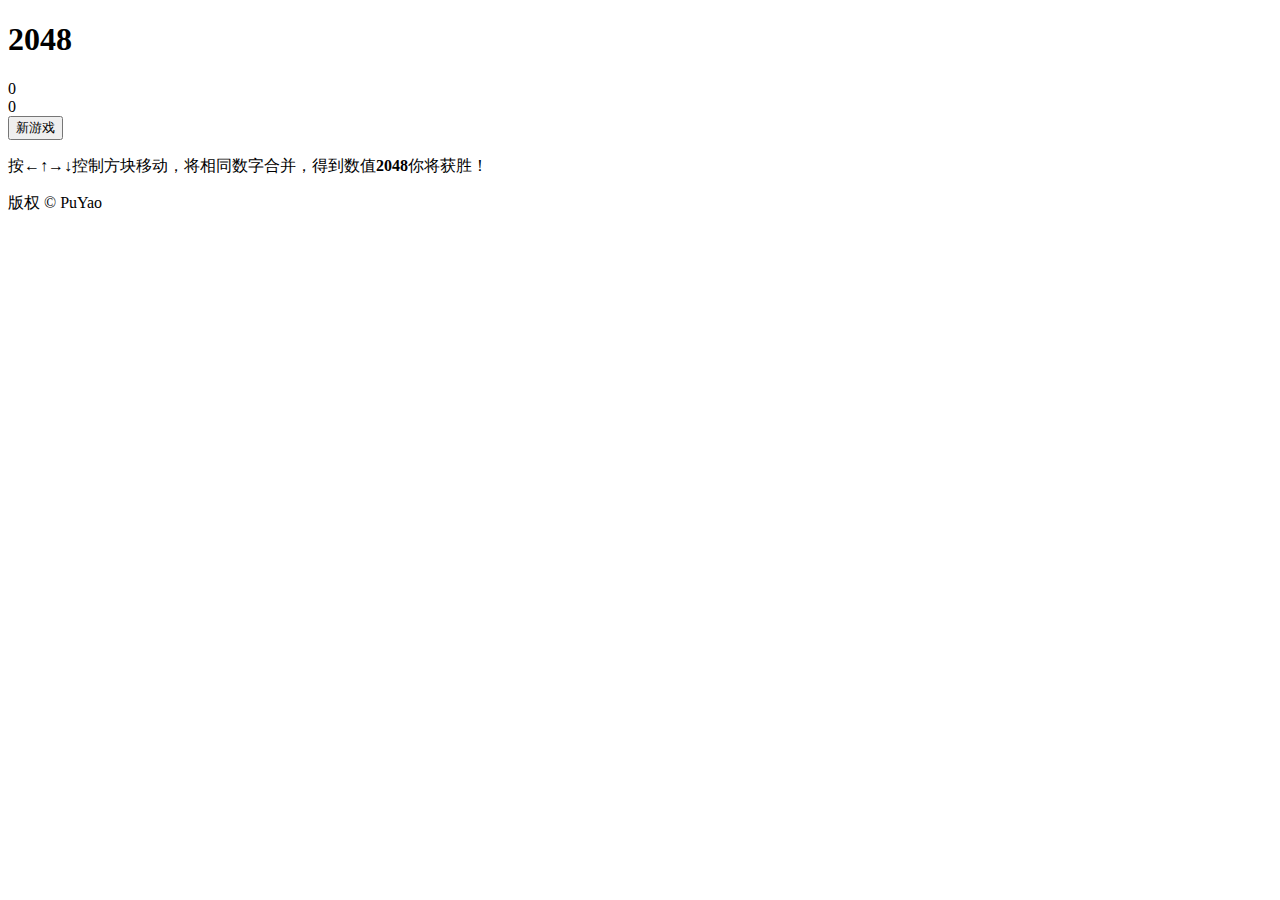
==== 2048game.html @ 8136c7b2 "first commit" ====
<!DOCTYPE html>
<html lang="en">
<head>
	<meta charset="UTF-8">
	<title>2048小游戏</title>
	<link href="2048小游戏.css" rel="stylesheet" type="text/css">
</head>
<body>
	<div class="container">
		<h1>2048</h1>
		<div class="heading">
			<div class="score-container">
				<div class="currentscore" id="currentscore">0</div>
				<div class="bestscore" id="bestscore">0</div>
			</div>
			<button id="newGame" type="button">新游戏</button>
		</div>
		<p>按←↑→↓控制方块移动，将相同数字合并，得到数值<strong>2048</strong>你将获胜！</p>
		<div class="game-container" id="game-container">
			<div class="box">
				<div class="row">
					<div class="cell"></div>
					<div class="cell"></div>
					<div class="cell"></div>
					<div class="cell"></div>
				</div>
					<div class="row">
					<div class="cell"></div>
					<div class="cell"></div>
					<div class="cell"></div>
					<div class="cell"></div>
				</div>
				<div class="row">
					<div class="cell"></div>
					<div class="cell"></div>
					<div class="cell"></div>
					<div class="cell"></div>
				</div>
				<div class="row">
					<div class="cell"></div>
					<div class="cell"></div>
					<div class="cell"></div>
					<div class="cell"></div>
				</div>
			</div>
			<div class="tile-container" id="tile-container">

			</div>
		</div>
		<div class="footer">版权 © PuYao</div>
	</div>
	<script type="text/javascript" src="2048小游戏.js"></script>
</body>
</html>
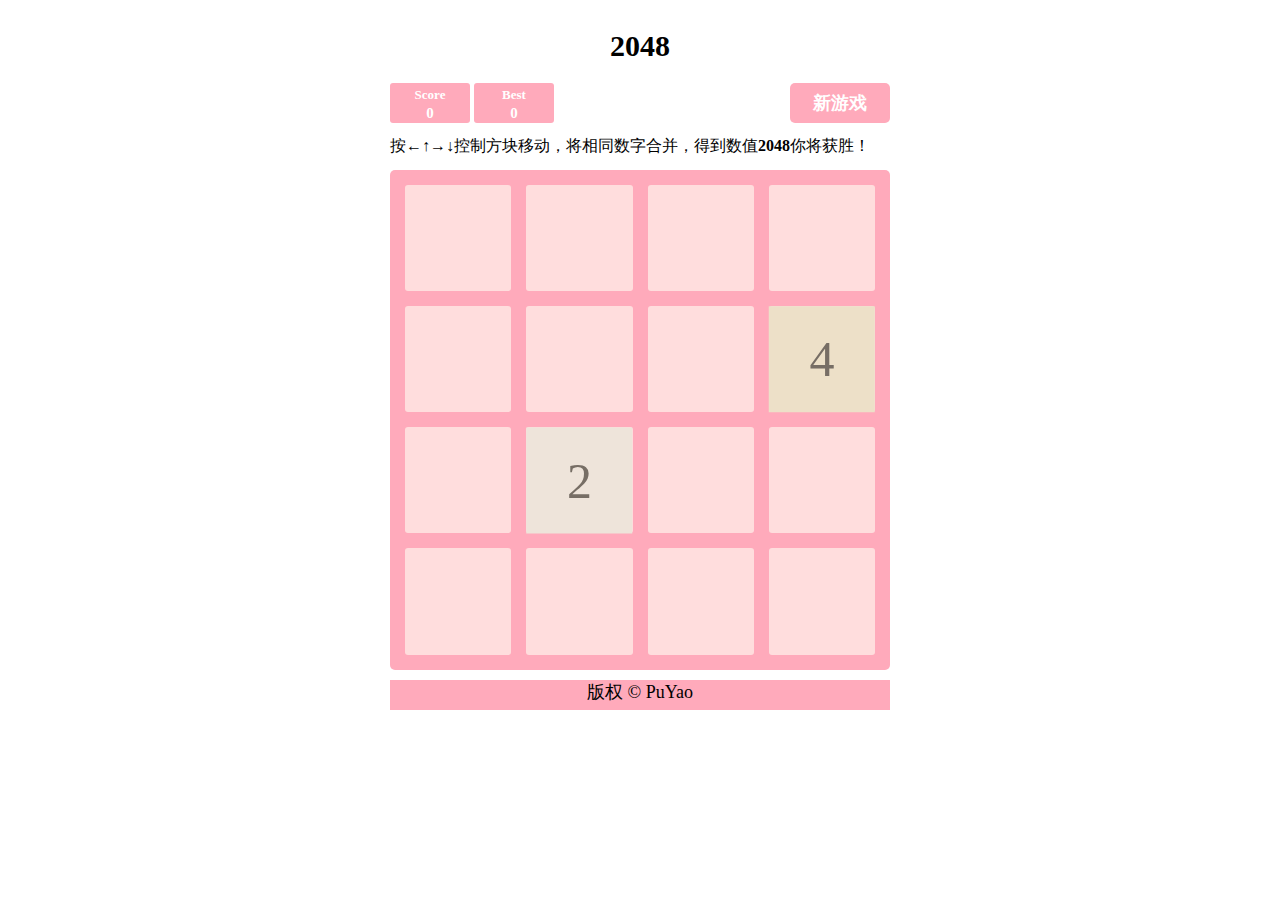
==== commit 13b94ca4: "debug" ====
--- a/2048game.html
+++ b/2048game.html
@@ -2,8 +2,8 @@
 <html lang="en">
 <head>
 	<meta charset="UTF-8">
-	<title>2048小游戏</title>
-	<link href="2048小游戏.css" rel="stylesheet" type="text/css">
+	<title>2048game</title>
+	<link href="2048game.css" rel="stylesheet" type="text/css">
 </head>
 <body>
 	<div class="container">
@@ -49,6 +49,6 @@
 		</div>
 		<div class="footer">版权 © PuYao</div>
 	</div>
-	<script type="text/javascript" src="2048小游戏.js"></script>
+	<script type="text/javascript" src="2048game.js"></script>
 </body>
 </html>--- a/2048game.css
+++ b/2048game.css
@@ -0,0 +1,393 @@
+h1{
+	text-align:center;
+	font-weight: bold;
+	font-size: 30px;
+}
+p {
+	position: relative;
+	margin-top: 0;
+	margin-bottom: 10px;
+	line-height: 1.65; 
+}
+button{
+	float: right;
+}
+.container{
+	height: 700px;
+	width: 500px;
+	position: relative;
+	margin: 0px auto;
+	border: 1px;
+	padding: 1px;
+}
+.heading{
+	position: relative;
+	height: 50px;
+	width: 500px;
+	display: block;
+}
+.score-container {
+ 	float: left;
+}
+.currentscore, .bestscore{
+	position: relative;
+	display: inline-block;
+	background: #ffaabb;
+	font-size: 15px;
+	height:40px;
+	width:80px;
+	line-height: 60px;
+	font-weight: bold;
+	border-radius: 3px;
+	color: white;
+	text-align: center; 
+}
+.currentscore:after {
+    content: "Score";
+}
+.bestscore:after {
+	content: "Best";
+}
+.currentscore:after, .bestscore:after {
+    position: absolute;
+    width: 100%;
+    top: 5px;
+    left: 0;
+/*    text-transform: uppercase;*/
+    font-size: 13px;
+    line-height: 13px;
+    text-align: center;
+    color: #fff;
+}
+#newGame {
+  height: 40px;
+  width: 100px;
+  border-radius: 5px;
+  background-color: #ffaabb;
+  border: none;
+  box-shadow: none;
+  color: #fff;
+  font-size: 18px;
+  font-weight: bold;
+  font-family: 迷你简细行楷;
+  cursor: pointer;
+}
+.game-container {
+  width: 500px;
+  height: 500px;
+  position: relative;
+  background-color: #ffaabb;
+  padding: 15px;
+  border-radius: 5px;
+  box-sizing: border-box;
+  -moz-box-sizing: border-box;
+  /* Firefox */
+  -webkit-box-sizing: border-box;
+  /* Safari */
+}
+.box{
+	width: 470px;
+	height: 470px;
+}
+.row {
+  width: 470px;
+  height: 106.25px;
+  margin-bottom: 15px;
+  clear: both;
+}
+.row:last-child {
+	margin-bottom: 0px; 
+}
+.row:after {
+    content: "";
+    display: block;
+    clear: both; 
+}
+.cell {
+	width: 106.25px;
+	height: 106.25px;
+	margin-right: 15px;
+	float: left;
+  	border-radius: 3px;
+	background: #ffdddd/*rgba(238, 228, 218, 0.35)*/; 
+}
+.cell:last-child {
+	margin-right: 0; 
+}
+.tile-container {
+	color: #f9f6f2;
+	width: 470px;
+	height: 470px;
+	position: absolute;
+	top: 15px;
+}
+.footer{
+	position:absolute;
+	bottom: 0px;
+	width:500px;
+	height: 30px;
+	background-color:#ffaabb;
+	clear:both;
+	text-align:center;
+	font-size: 18px;
+}
+.game-over-mes {
+  position: absolute;
+  top: 0;
+  bottom: 0;
+  left: 0;
+  right: 0;
+  z-index: 10;
+  background-color: rgba(204, 204, 204, 0.5);
+}
+.game-over-mes:after {
+  content: "o(╥﹏╥)o Game Over";
+  font-size: 40px;
+  color: #fff;
+  position: absolute;
+  top: 0;
+  bottom: 0;
+  left: 0;
+  right: 0;
+  height: 70px;
+  margin: auto;
+  text-align: center;
+}
+.game-win {
+  position: absolute;
+  top: 0;
+  bottom: 0;
+  left: 0;
+  right: 0;
+  z-index: 10;
+  background-color: rgba(204, 204, 204, 0.5);
+}
+.game-win:after {
+  content: "ヾ(◍°∇°◍)ﾉﾞYou Win";
+  font-size: 40px;
+  color: #fff;
+  position: absolute;
+  top: 0;
+  bottom: 180px;
+  left: 0;
+  right: 0;
+  height: 70px;
+  margin: auto;
+  text-align: center;
+}
+.game-win-again {
+  width: 160px;
+  height: 50px;
+  border-radius: 5px;
+  background-color: #8f7a66;
+  border: none;
+  box-shadow: none;
+  color: #fff;
+  cursor: pointer;
+  position: absolute;
+  bottom: 80px;
+  left: 0;
+  right: 0;
+  margin: auto;
+  font-size: 30px;
+}
+.game-win-again:after {
+  content: "Continue";
+}
+.tile {
+  position: absolute;
+  width: 106.25px;
+  height: 106.25px;
+  text-align: center;
+  line-height: 106.25px;
+  font-size: 50px;
+  top: 0;
+  transition: transform 150ms ease-out;
+  -moz-transition: transform 150ms ease-out;
+  /* Firefox 4 */
+  -webkit-transition: transform 150ms ease-out;
+  /* Safari 和 Chrome */
+  -o-transition: transform 150ms ease-out;
+  /* Opera */
+  animation: tiledisplay 300ms 1;
+  -webkit-animation: tiledisplay 300ms 1;
+  /* Safari 和 Chrome */
+}
+@keyframes tiledisplay {
+  0% {
+    opacity: 0;
+    filter: alpha(opacity=0);
+  }
+  50% {
+    opacity: 0;
+    filter: alpha(opacity=0);
+  }
+  100% {
+    opacity: 1;
+    filter: alpha(opacity=100);
+  }
+}
+@-webkit-keyframes tiledisplay
+/* Safari and Chrome */
+
+{
+  0% {
+    opacity: 0;
+    filter: alpha(opacity=0);
+  }
+  50% {
+    opacity: 0;
+    filter: alpha(opacity=0);
+  }
+  100% {
+    opacity: 1;
+    filter: alpha(opacity=100);
+  }
+}
+
+.tile-container .tile-2 {
+  color: #776e65;
+  background: #eee4da;
+}
+.tile-container .tile-4 {
+  color: #776e65;
+  background: #ede0c8;
+}
+.tile-container .tile-8 {
+  background: #f2b179;
+}
+.tile-container .tile-16 {
+  background: #f59563;
+}
+.tile-container .tile-32 {
+  background: #f67c5f;
+}
+.tile-container .tile-64 {
+  background: #f65e3b;
+}
+.tile-container .tile-128 {
+  background: #edcf72;
+}
+.tile-container .tile-256 {
+  background: #edcc61;
+}
+.tile-container .tile-512 {
+  background: #edc850;
+}
+.tile-container .tile-1024 {
+  background: #edc53f;
+}
+.tile-container .tile-2048 {
+  background: #edc22e;
+}
+.tile-container .tile-pos-0-0 {
+  -webkit-transform: translate(0, 0);
+  -ms-transform: translate(0, 0);
+  -o-transform: translate(0, 0);
+  transform: translate(0, 0);
+}
+
+.tile-container .tile-pos-0-1 {
+  -webkit-transform: translate(0, 121.25px);
+  -ms-transform: translate(0, 121.25px);
+  -o-transform: translate(0, 121.25px);
+  transform: translate(0, 121.25px);
+}
+
+.tile-container .tile-pos-0-2 {
+  -webkit-transform: translate(0, 242.5px);
+  -ms-transform: translate(0, 242.5px);
+  -o-transform: translate(0, 242.5px);
+  transform: translate(0, 242.5px);
+}
+
+.tile-container .tile-pos-0-3 {
+  -webkit-transform: translate(0, 363.75px);
+  -ms-transform: translate(0, 363.75px);
+  -o-transform: translate(0, 363.75px);
+  transform: translate(0, 363.75px);
+}
+
+.tile-container .tile-pos-1-0 {
+  -webkit-transform: translate(121.25px, 0);
+  -ms-transform: translate(121.25px, 0);
+  -o-transform: translate(121.25px, 0);
+  transform: translate(121.25px, 0);
+}
+
+.tile-container .tile-pos-1-1 {
+  -webkit-transform: translate(121.25px, 121.25px);
+  -ms-transform: translate(121.25px, 121.25px);
+  -o-transform: translate(121.25px, 121.25px);
+  transform: translate(121.25px, 121.25px);
+}
+
+.tile-container .tile-pos-1-2 {
+  -webkit-transform: translate(121.25px, 242.5px);
+  -ms-transform: translate(121.25px, 242.5px);
+  -o-transform: translate(121.25px, 242.5px);
+  transform: translate(121.25px, 242.5px);
+}
+
+.tile-container .tile-pos-1-3 {
+  -webkit-transform: translate(121.25px, 363.75px);
+  -ms-transform: translate(121.25px, 363.75px);
+  -o-transform: translate(121.25px, 363.75px);
+  transform: translate(121.25px, 363.75px);
+}
+
+.tile-container .tile-pos-2-0 {
+  -webkit-transform: translate(242.5px, 0);
+  -ms-transform: translate(242.5px, 0);
+  -o-transform: translate(242.5px, 0);
+  transform: translate(242.5px, 0);
+}
+
+.tile-container .tile-pos-2-1 {
+  -webkit-transform: translate(242.5px, 121.25px);
+  -ms-transform: translate(242.5px, 121.25px);
+  -o-transform: translate(242.5px, 121.25px);
+  transform: translate(242.5px, 121.25px);
+}
+
+.tile-container .tile-pos-2-2 {
+  -webkit-transform: translate(242.5px, 242.5px);
+  -ms-transform: translate(242.5px, 242.5px);
+  -o-transform: translate(242.5px, 242.5px);
+  transform: translate(242.5px, 242.5px);
+}
+
+.tile-container .tile-pos-2-3 {
+  -webkit-transform: translate(242.5px, 363.75px);
+  -ms-transform: translate(242.5px, 363.75px);
+  -o-transform: translate(242.5px, 363.75px);
+  transform: translate(242.5px, 363.75px);
+}
+
+.tile-container .tile-pos-3-0 {
+  -webkit-transform: translate(363.75px, 0);
+  -ms-transform: translate(363.75px, 0);
+  -o-transform: translate(363.75px, 0);
+  transform: translate(363.75px, 0);
+}
+
+.tile-container .tile-pos-3-1 {
+  -webkit-transform: translate(363.75px, 121.25px);
+  -ms-transform: translate(363.75px, 121.25px);
+  -o-transform: translate(363.75px, 121.25px);
+  transform: translate(363.75px, 121.25px);
+}
+
+.tile-container .tile-pos-3-2 {
+  -webkit-transform: translate(363.75px, 242.5px);
+  -ms-transform: translate(363.75px, 242.5px);
+  -o-transform: translate(363.75px, 242.5px);
+  transform: translate(363.75px, 242.5px);
+}
+
+.tile-container .tile-pos-3-3 {
+  -webkit-transform: translate(363.75px, 363.75px);
+  -ms-transform: translate(363.75px, 363.75px);
+  -o-transform: translate(363.75px, 363.75px);
+  transform: translate(363.75px, 363.75px);
+}